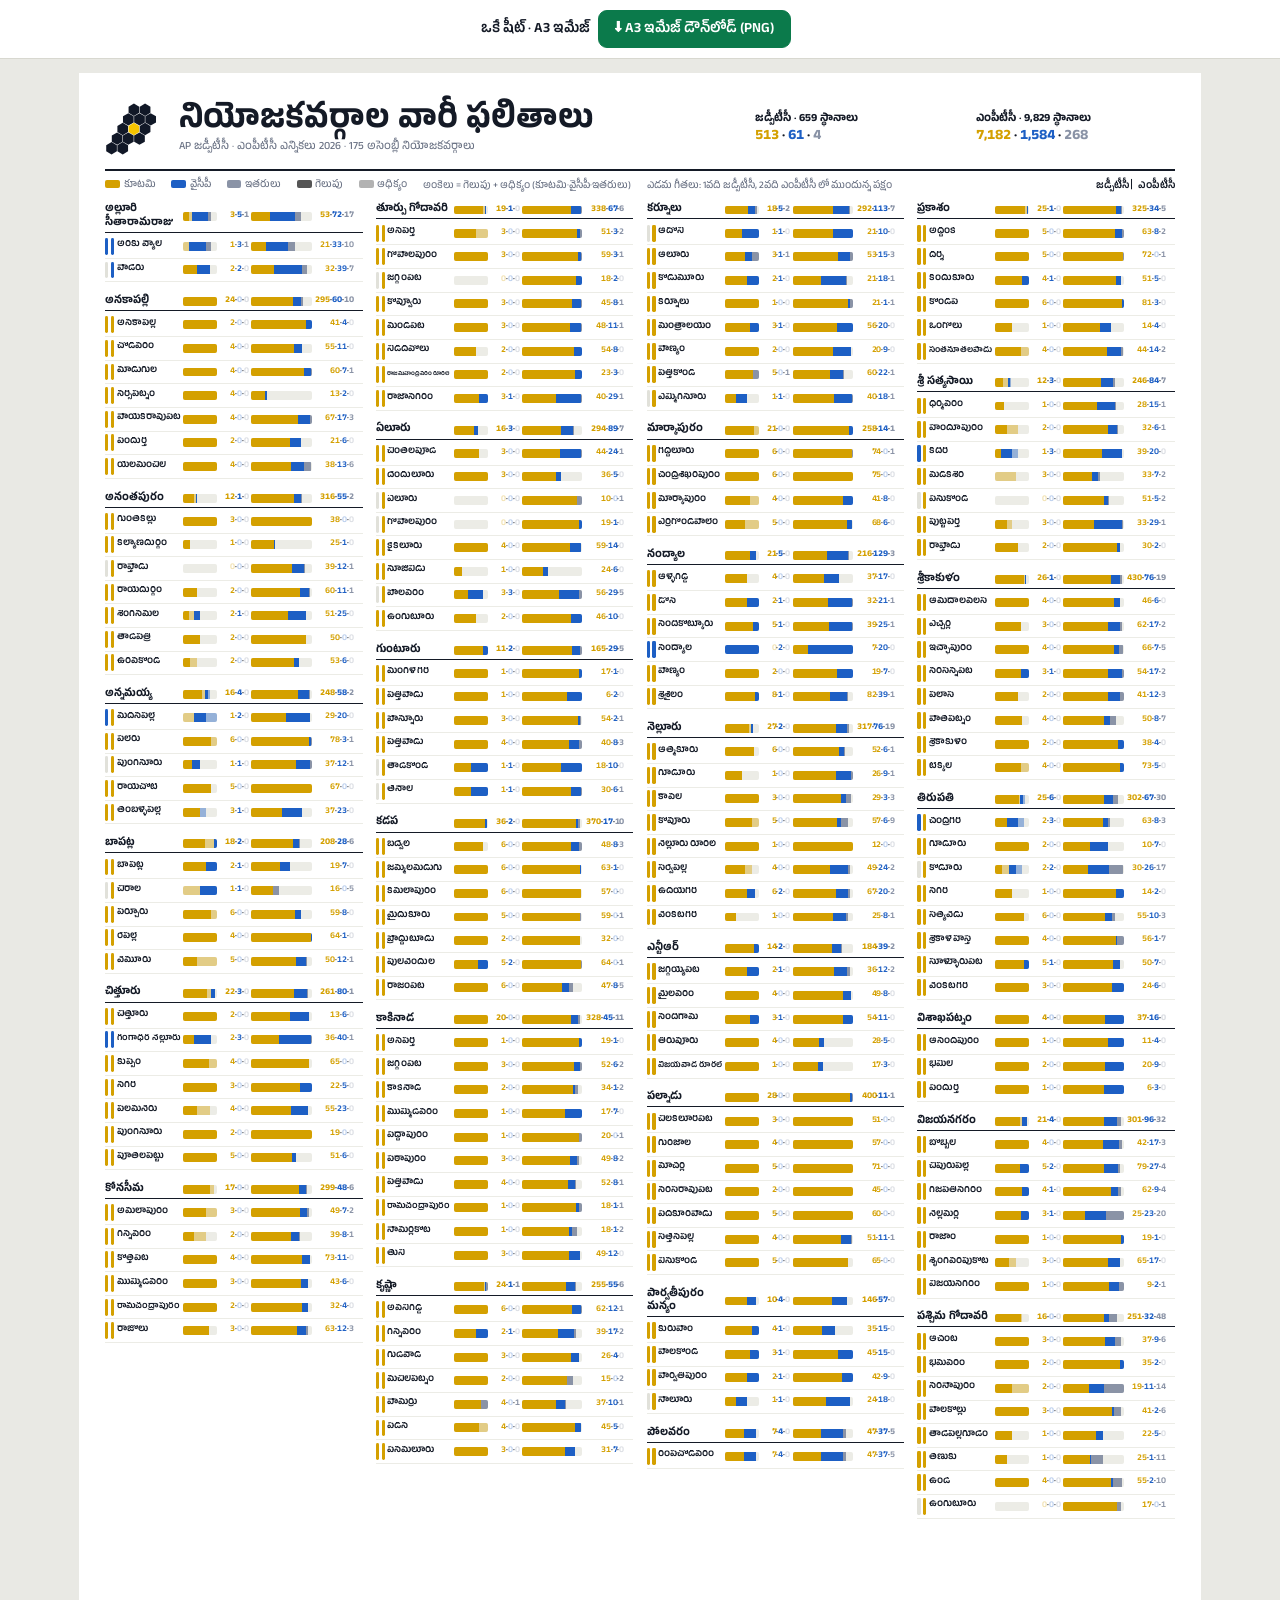
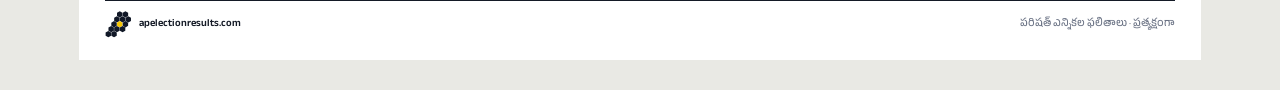
==== ac-sheet.html @ 0d5bd209 "Site 2026-11-07T17:16Z" ====
<!doctype html>
<html lang="te">
<head>
<meta charset="utf-8" />
<meta name="viewport" content="width=device-width, initial-scale=1" />
<title>నియోజకవర్గాల వారీ ఫలితాలు · AP ZPTC MPTC 2026</title>
<meta name="description" content="All 175 assembly constituencies on one A3 / A4 sheet: ZPTC and MPTC seats won and leading, by Kutami, YSRCP and others." />
<link rel="preconnect" href="https://fonts.googleapis.com" />
<link href="https://fonts.googleapis.com/css2?family=Anek+Telugu:wght@400;500;600;700&family=Inter+Tight:wght@500;700&display=swap" rel="stylesheet" />
<style>
:root { --u: 1mm; --K: #d4a000; --Y: #1d5fc4; --O: #8a93a6; --ink: #141a26; --mut: #6b7385; }
* { box-sizing: border-box; margin: 0; }
html { background: #e9e9e4; }
body { font-family: "Anek Telugu", sans-serif; color: var(--ink); }
.bar-tools { position: sticky; top: 0; z-index: 5; display: flex; gap: 8px; align-items: center; justify-content: center; flex-wrap: wrap; padding: 10px 12px; background: #fff; border-bottom: 1px solid #d8d8d0; font: 600 14px "Anek Telugu", sans-serif; }
.bar-tools button { min-height: 38px; padding: 4px 16px; border: 1px solid #c9c9c0; border-radius: 9px; background: #f4f4ef; font: inherit; cursor: pointer; }
.bar-tools button[aria-pressed="true"] { background: var(--ink); color: #fff; border-color: var(--ink); }
.bar-tools .go { background: #0b7a4b; color: #fff; border-color: #0b7a4b; }
.stage { padding: 14px 8px 30px; display: flex; justify-content: center; }

/* the sheet: A3 portrait is 297 x 420 mm; A4 is the same layout at 0.7071 scale (--u) */
.sheet { --e: calc(var(--u) * 2.5); font-size: var(--e); width: calc(var(--u) * 297); height: calc(var(--u) * 420); padding: calc(var(--u) * 8) calc(var(--u) * 7) calc(var(--u) * 6); background: #fff; overflow: hidden; position: relative; display: flex; flex-direction: column; line-height: 1.25; }
.hd { display: flex; align-items: center; gap: 2.2em; padding-bottom: 1.4em; border-bottom: .25em solid var(--ink); }
.hd img { width: 5.6em; height: 5.6em; }
.hd h1 { font: 700 3.4em/1.1 "Anek Telugu", sans-serif; }
.hd p { font-size: 1.15em; color: var(--mut); font-weight: 500; }
.tot { margin-left: auto; display: flex; gap: 2.4em; }
.tot div { min-width: 21em; }
.tot b { display: block; font-size: 1.15em; font-weight: 700; margin-bottom: .25em; }
.tot .n { font-size: 1.5em; font-weight: 700; font-variant-numeric: tabular-nums; }
.lg { display: flex; gap: 1.6em; align-items: center; padding: .9em 0 .8em; font-size: 1.05em; color: var(--mut); font-weight: 500; flex-wrap: wrap; }
.lg i { display: inline-block; width: 1.5em; height: .8em; border-radius: .2em; vertical-align: -.05em; margin-right: .35em; }
.lg i.l { opacity: .45; }
.cols { flex: 1; column-count: 4; column-gap: calc(var(--u) * 3.5); }
.dist { break-inside: avoid; margin-bottom: 1.1em; }
.dh, .r { display: grid; grid-template-columns: .35em .35em 6.8em 3.6em 3.1em 6.4em 4.2em; column-gap: .25em; align-items: center; }
.dh { padding: .25em 0 .2em; margin-bottom: .25em; border-bottom: .12em solid var(--ink); }
.dh b { grid-column: 1 / 4; font-size: 1.12em; font-weight: 700; }
.r { height: 2.5em; border-bottom: .06em solid #ececE6; }
.r .nm { font-weight: 600; font-size: 1em; white-space: nowrap; overflow: hidden; text-overflow: clip; }
.st { align-self: stretch; margin: .3em 0; border-radius: .15em; }
.bar { display: flex; height: .95em; background: #ecece6; border-radius: .2em; overflow: hidden; }
.bar span { display: block; height: 100%; }
.num { font-size: .92em; font-weight: 600; font-variant-numeric: tabular-nums; white-space: nowrap; text-align: right; letter-spacing: -.01em; }
.num u { text-decoration: none; } .num u.z { opacity: .3; }
.dh .num { font-weight: 700; }
.ft { display: flex; justify-content: space-between; align-items: center; padding-top: .9em; border-top: .15em solid var(--ink); font-size: 1.1em; font-weight: 600; }
.ft .brand { display: flex; align-items: center; gap: .7em; } .ft img { width: 2.6em; height: 2.6em; }
.ft span { color: var(--mut); font-weight: 500; }
.msg { padding: 3em; text-align: center; color: var(--mut); font-size: 1.4em; grid-column: 1 / -1; }
html.bare .bar-tools { display: none; } html.bare .stage { padding: 0; } html.bare, html.bare body { background: #fff; }
</style>
</head>
<body>
<div class="bar-tools"><span>ఒకే షీట్ · A3 ఇమేజ్</span><button type="button" class="go" id="save">⬇ A3 ఇమేజ్ డౌన్‌లోడ్ (PNG)</button><span id="saveMsg"></span></div>
<div class="stage"><div class="fit" id="fit"><div class="sheet" id="sheet">
  <div class="hd"><img src="assets/brand/apresults-icon.svg" alt="" />
    <div><h1>నియోజకవర్గాల వారీ ఫలితాలు</h1><p>AP జడ్పీటీసీ · ఎంపీటీసీ ఎన్నికలు 2026 · 175 అసెంబ్లీ నియోజకవర్గాలు</p></div>
    <div class="tot" id="tot"></div></div>
  <div class="lg"><span><i style="background:var(--K)"></i>కూటమి</span><span><i style="background:var(--Y)"></i>వైసీపీ</span><span><i style="background:var(--O)"></i>ఇతరులు</span>
    <span><i style="background:#555"></i>గెలుపు</span><span><i class="l" style="background:#555"></i>ఆధిక్యం</span>
    <span>అంకెలు = గెలుపు + ఆధిక్యం (కూటమి·వైసీపీ·ఇతరులు)</span><span>ఎడమ గీతలు: 1వది జడ్పీటీసీ, 2వది ఎంపీటీసీ లో ముందున్న పక్షం</span>
    <span style="margin-left:auto;font-weight:600;color:var(--ink)">జడ్పీటీసీ ▏ ఎంపీటీసీ</span></div>
  <div class="cols" id="cols"><p class="msg">లోడ్ అవుతోంది…</p></div>
  <div class="ft"><div class="brand"><img src="assets/brand/apresults-icon.svg" alt="" />apelectionresults.com</div><span>పరిషత్ ఎన్నికల ఫలితాలు · ప్రత్యక్షంగా</span></div>
</div></div></div>
<script src="data/mandals.js?v=20261107043500"></script>
<script>
(() => {
  if (/[?&]bare\b/.test(location.search)) document.documentElement.classList.add("bare");
  const $ = (s) => document.querySelector(s), ZP = window.AP_ZP, nf = (n) => Number(n || 0).toLocaleString("en-IN");
  const KUT = ["TDP", "JSP", "BJP", "NDA"], side = (p) => (KUT.includes(p) ? "K" : p === "YSRCP" ? "Y" : "O");
  const fold = (m) => { const o = { K: 0, Y: 0, O: 0 }; for (const [p, n] of Object.entries(m || {})) o[side(p)] += n; return o; };
  // one kind of seat in one constituency (or district): won / leading per side, and who is ahead
  const cell = (c) => { const w = fold(c.s), l = fold(c.l), a = { K: w.K + l.K, Y: w.Y + l.Y, O: w.O + l.O }; const top = ["K", "Y", "O"].sort((x, y) => a[y] - a[x]); return { t: c.t, w, l, a, lead: a[top[0]] === 0 ? null : a[top[0]] === a[top[1]] ? "=" : top[0] }; };
  const add = (x, y) => { const o = { t: x.t + y.t, w: {}, l: {}, a: {} }; for (const k of ["K", "Y", "O"]) { o.w[k] = x.w[k] + y.w[k]; o.l[k] = x.l[k] + y.l[k]; o.a[k] = x.a[k] + y.a[k]; } return o; };
  const zero = () => ({ t: 0, w: { K: 0, Y: 0, O: 0 }, l: { K: 0, Y: 0, O: 0 }, a: { K: 0, Y: 0, O: 0 } });
  const bar = (c) => `<div class="bar">${["K", "Y", "O"].map((k) => [[c.w[k], 1], [c.l[k], .42]].map(([n, op]) => n ? `<span style="width:${(n / c.t) * 100}%;background:var(--${k});opacity:${op}"></span>` : "").join("")).join("")}</div>`;
  const nums = (c) => `<span class="num">${["K", "Y", "O"].map((k) => `<u class="${c.a[k] ? "" : "z"}" style="color:var(--${k})">${c.a[k]}</u>`).join("·")}</span>`;
  const stripe = (c) => `<i class="st" style="background:${c.lead && c.lead !== "=" ? `var(--${c.lead})` : "#e1e1da"}"></i>`;
  let acs = null;
  function draw() {
    if (!acs) return;
    const teBy = {}; for (const a of acs) if (a.te) teBy[a.en] = a.te; // a constituency whose ZPTC sits in another district borrows its Telugu name
    const by = {}; for (const a of acs) (by[a.d] ||= []).push(a);
    let Z = zero(), M = zero();
    $("#cols").innerHTML = ZP.districts.filter(([id]) => by[id]).map(([id, , te]) => {
      let dz = zero(), dm = zero();
      const rows = by[id].map((a) => { const z = cell(a.z), m = cell(a.m); dz = add(dz, z); dm = add(dm, m);
        return `<div class="r">${stripe(z)}${stripe(m)}<span class="nm">${a.te || teBy[a.en] || a.en}</span>${bar(z)}${nums(z)}${bar(m)}${nums(m)}</div>`; }).join("");
      Z = add(Z, dz); M = add(M, dm);
      return `<section class="dist"><div class="dh"><b>${te}</b>${bar(dz)}${nums(dz)}${bar(dm)}${nums(dm)}</div>${rows}</section>`;
    }).join("");
    const tot = (n, c) => `<div><b>${n} · ${nf(c.t)} స్థానాలు</b><span class="n">${["K", "Y", "O"].map((k) => `<u style="text-decoration:none;color:var(--${k})">${nf(c.a[k])}</u>`).join(" · ")}</span></div>`;
    $("#tot").innerHTML = tot("జడ్పీటీసీ", Z) + tot("ఎంపీటీసీ", M);
    fit();
    // long names shrink to fit their cell instead of being cut
    document.fonts.ready.then(() => { document.querySelectorAll(".nm").forEach((e) => { e.style.fontSize = ""; if (e.scrollWidth > e.clientWidth + 1) e.style.fontSize = Math.floor((e.clientWidth / e.scrollWidth) * 97) + "%"; }); });
  }
  async function load() {
    try { const r = await fetch(`live/ac.json?t=${Math.floor(Date.now() / 60000)}`, { cache: "no-store" }); if (r.ok) { const j = await r.json(); if (j?.acs?.length) { acs = j.acs; try { localStorage.setItem("pz-ac", JSON.stringify(acs)); } catch {} draw(); return; } } } catch {}
    if (!acs) { try { const a = JSON.parse(localStorage.getItem("pz-ac") || "null"); if (Array.isArray(a) && a.length) { acs = a; draw(); } } catch {} }
    if (!acs) $("#cols").innerHTML = `<p class="msg">ఫలితాలు ఇంకా అందలేదు — కొద్దిసేపట్లో మళ్లీ ప్రయత్నించండి</p>`;
  }
  // on screen the sheet is scaled down to the window; printing uses its true size
  function fit() {
    const sh = $("#sheet"), box = $("#fit"); box.style.zoom = 1;
    box.style.zoom = Math.min(1, (innerWidth - 16) / sh.offsetWidth);
    const c = $("#cols"); if (c.scrollHeight > c.clientHeight + 2 || c.scrollWidth > c.clientWidth + 2) console.warn("constituency sheet overflows its page");
  }
  // the picture: the sheet itself drawn to a PNG at A3 proportions (297 x 420 mm), about 3000 x 4243 px
  async function save() {
    const btn = $("#save"), msg = $("#saveMsg"), box = $("#fit"), z = box.style.zoom; btn.disabled = true; msg.textContent = "ఇమేజ్ తయారవుతోంది…";
    try {
      if (!window.html2canvas) await new Promise((ok, no) => { const s = document.createElement("script"); s.src = "https://cdnjs.cloudflare.com/ajax/libs/html2canvas/1.4.1/html2canvas.min.js"; s.onload = ok; s.onerror = no; document.head.appendChild(s); });
      await document.fonts.ready; box.style.zoom = 1; window.scrollTo(0, 0);
      // the logo is an SVG without a fixed size, which the picture maker skips: draw it to a PNG first and swap it in for the capture
      const imgs = [...document.querySelectorAll("#sheet img")], olds = imgs.map((i) => i.getAttribute("src"));
      try {
        const txt = (await (await fetch(olds[0])).text()).replace("<svg ", '<svg width="400" height="400" '), im = new Image();
        im.src = URL.createObjectURL(new Blob([txt], { type: "image/svg+xml" })); await im.decode();
        const c = document.createElement("canvas"); c.width = c.height = 400; c.getContext("2d").drawImage(im, 0, 0, 400, 400);
        const png = c.toDataURL("image/png"); imgs.forEach((i) => (i.src = png)); await Promise.all(imgs.map((i) => i.decode().catch(() => {})));
      } catch (e) { console.warn("logo:", e); }
      const sh = $("#sheet"), cv = await window.html2canvas(sh, { scale: 3000 / sh.offsetWidth, backgroundColor: "#ffffff", useCORS: true, logging: false, windowWidth: Math.max(innerWidth, sh.offsetWidth + 40) });
      const blob = await new Promise((r) => cv.toBlob(r, "image/png")), file = new File([blob], "ap-constituency-results-A3.png", { type: "image/png" });
      if (/Android|iPhone|iPad/i.test(navigator.userAgent) && navigator.canShare?.({ files: [file] })) await navigator.share({ files: [file], title: "నియోజకవర్గాల వారీ ఫలితాలు" }).catch(() => {});
      else { const a = document.createElement("a"); a.href = URL.createObjectURL(blob); a.download = file.name; document.body.appendChild(a); a.click(); a.remove(); setTimeout(() => URL.revokeObjectURL(a.href), 4000); }
      msg.textContent = "✓ సిద్ధం";
    } catch (e) { msg.textContent = "ఇమేజ్ తయారు కాలేదు — మళ్లీ ప్రయత్నించండి"; console.error(e); }
    document.querySelectorAll("#sheet img").forEach((i) => i.setAttribute("src", "assets/brand/apresults-icon.svg"));
    box.style.zoom = z; fit(); btn.disabled = false; setTimeout(() => (msg.textContent = ""), 5000);
  }
  document.addEventListener("click", (e) => { if (e.target.closest("#save")) save(); });
  addEventListener("resize", fit);
  load(); setInterval(() => { if (!document.hidden) load(); }, 60000);
})();
</script>
</body>
</html>
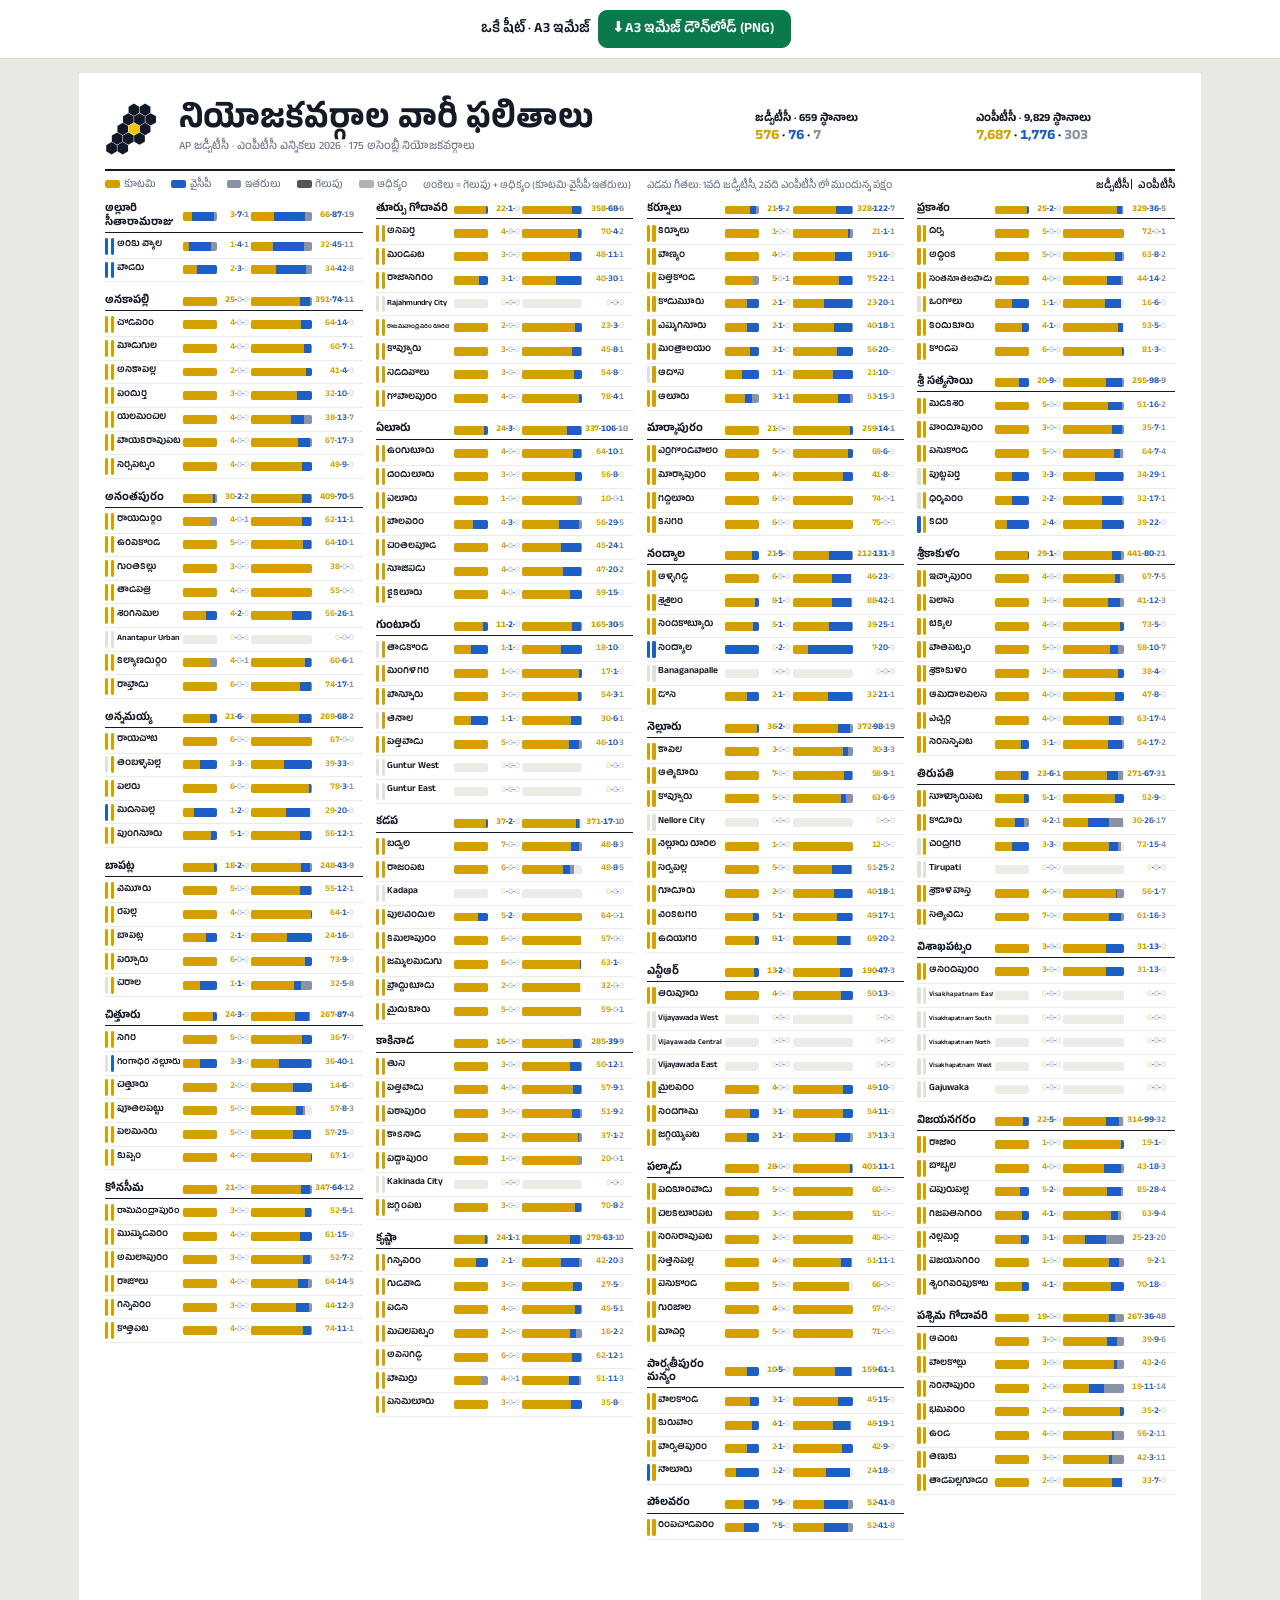
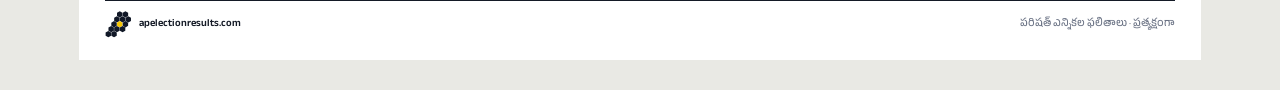
==== commit 5987d57d: "Site 2026-11-11T19:05Z" ====
--- a/ac-sheet.html
+++ b/ac-sheet.html
@@ -78,12 +78,12 @@
   const bar = (c) => `<div class="bar">${["K", "Y", "O"].map((k) => [[c.w[k], 1], [c.l[k], .42]].map(([n, op]) => n ? `<span style="width:${(n / c.t) * 100}%;background:var(--${k});opacity:${op}"></span>` : "").join("")).join("")}</div>`;
   const nums = (c) => `<span class="num">${["K", "Y", "O"].map((k) => `<u class="${c.a[k] ? "" : "z"}" style="color:var(--${k})">${c.a[k]}</u>`).join("·")}</span>`;
   const stripe = (c) => `<i class="st" style="background:${c.lead && c.lead !== "=" ? `var(--${c.lead})` : "#e1e1da"}"></i>`;
-  let acs = null;
+  let acs = null, extra = [];
   function draw() {
     if (!acs) return;
     const teBy = {}; for (const a of acs) if (a.te) teBy[a.en] = a.te; // a constituency whose ZPTC sits in another district borrows its Telugu name
     const by = {}; for (const a of acs) (by[a.d] ||= []).push(a);
-    let Z = zero(), M = zero();
+    let Z = zero(), M = zero(); for (const e of extra) { Z = add(Z, cell(e.z)); M = add(M, cell(e.m)); } // seats ETV tags to a label that is not on the official list
     $("#cols").innerHTML = ZP.districts.filter(([id]) => by[id]).map(([id, , te]) => {
       let dz = zero(), dm = zero();
       const rows = by[id].map((a) => { const z = cell(a.z), m = cell(a.m); dz = add(dz, z); dm = add(dm, m);
@@ -98,7 +98,7 @@
     document.fonts.ready.then(() => { document.querySelectorAll(".nm").forEach((e) => { e.style.fontSize = ""; if (e.scrollWidth > e.clientWidth + 1) e.style.fontSize = Math.floor((e.clientWidth / e.scrollWidth) * 97) + "%"; }); });
   }
   async function load() {
-    try { const r = await fetch(`live/ac.json?t=${Math.floor(Date.now() / 60000)}`, { cache: "no-store" }); if (r.ok) { const j = await r.json(); if (j?.acs?.length) { acs = j.acs; try { localStorage.setItem("pz-ac", JSON.stringify(acs)); } catch {} draw(); return; } } } catch {}
+    try { const r = await fetch(`live/ac.json?t=${Math.floor(Date.now() / 60000)}`, { cache: "no-store" }); if (r.ok) { const j = await r.json(); if (j?.acs?.length) { acs = j.acs; extra = j.extra || []; try { localStorage.setItem("pz-ac", JSON.stringify(acs)); } catch {} draw(); return; } } } catch {}
     if (!acs) { try { const a = JSON.parse(localStorage.getItem("pz-ac") || "null"); if (Array.isArray(a) && a.length) { acs = a; draw(); } } catch {} }
     if (!acs) $("#cols").innerHTML = `<p class="msg">ఫలితాలు ఇంకా అందలేదు — కొద్దిసేపట్లో మళ్లీ ప్రయత్నించండి</p>`;
   }
